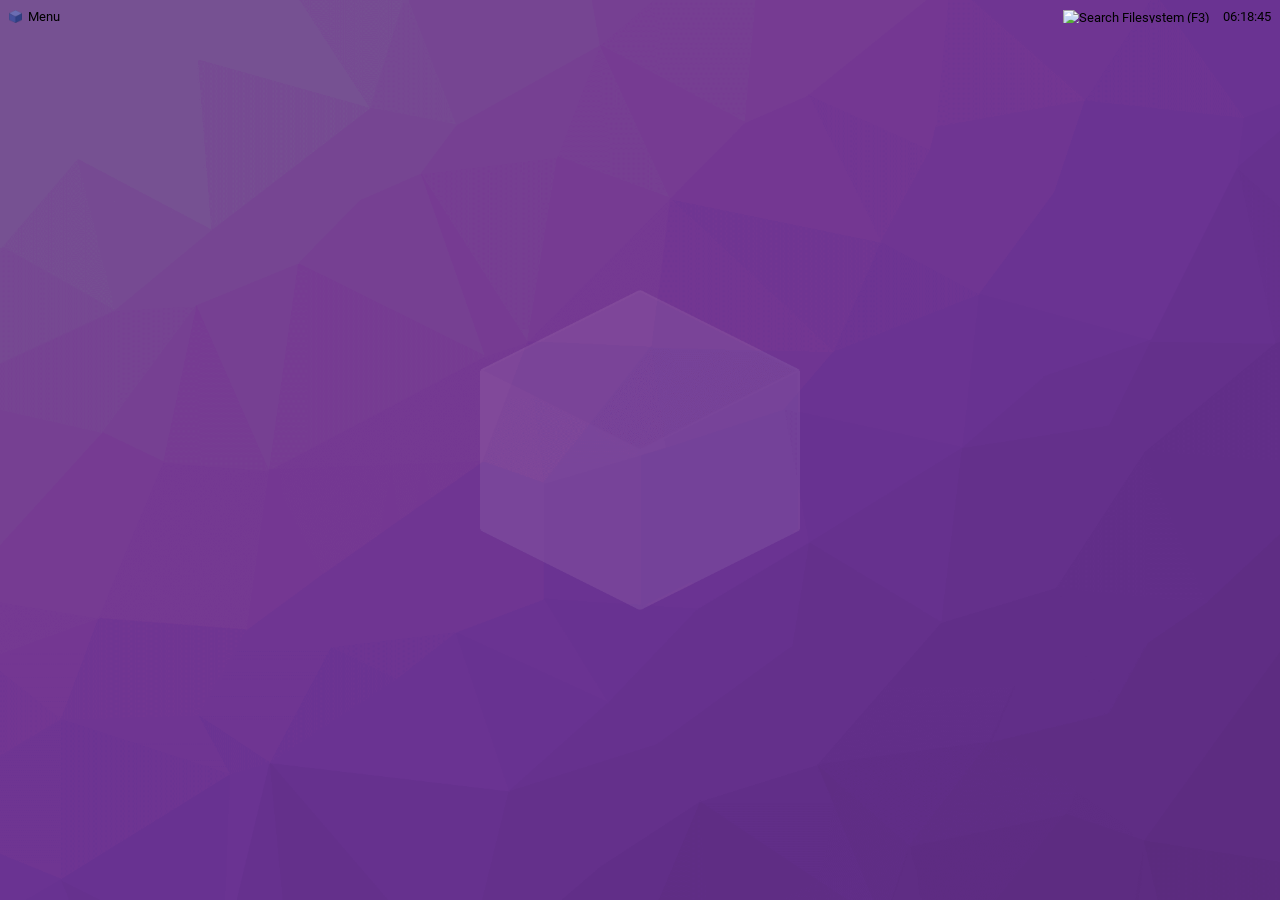
==== osjs/index.html @ 95202e03 "fix: add OS.js dist/ files (was blocked by .gitignore) The OS.js dist/.gitignore was ignoring all bu" ====
<!DOCTYPE html>
<html lang="en">
  <head>
    <meta charset="utf-8" />
    <!--
    OS.js - Copyright (c) 2011-2020
    Anders Evenrud (andersevenrud@gmail.com)
    https://github.com/os-js/
    -->
    <meta name="google" content="notranslate" />
    <meta name="description" content="OS.js - JavaScript Cloud/Web Desktop Platform" />
    <meta name="viewport" content="width=device-width, initial-scale=1, user-scalable=no" />
    <title>OS.js</title>
  <link rel="shortcut icon" href="favicon.png"><link href="vendors~osjs.css" rel="stylesheet"><link href="osjs.css" rel="stylesheet"></head>
  <body>
  <script type="text/javascript" src="vendors~osjs.js"></script><script type="text/javascript" src="osjs.js"></script></body>
</html>
---- osjs/vendors~osjs.css ----
@font-face{font-family:Roboto;font-style:normal;font-display:swap;font-weight:100;src:local("Roboto Thin "),local("Roboto-Thin"),url(fonts/roboto-latin-100.woff2) format("woff2"),url(fonts/roboto-latin-100.woff) format("woff")}@font-face{font-family:Roboto;font-style:italic;font-display:swap;font-weight:100;src:local("Roboto Thin italic"),local("Roboto-Thinitalic"),url(fonts/roboto-latin-100italic.woff2) format("woff2"),url(fonts/roboto-latin-100italic.woff) format("woff")}@font-face{font-family:Roboto;font-style:normal;font-display:swap;font-weight:300;src:local("Roboto Light "),local("Roboto-Light"),url(fonts/roboto-latin-300.woff2) format("woff2"),url(fonts/roboto-latin-300.woff) format("woff")}@font-face{font-family:Roboto;font-style:italic;font-display:swap;font-weight:300;src:local("Roboto Light italic"),local("Roboto-Lightitalic"),url(fonts/roboto-latin-300italic.woff2) format("woff2"),url(fonts/roboto-latin-300italic.woff) format("woff")}@font-face{font-family:Roboto;font-style:normal;font-display:swap;font-weight:400;src:local("Roboto Regular "),local("Roboto-Regular"),url(fonts/roboto-latin-400.woff2) format("woff2"),url(fonts/roboto-latin-400.woff) format("woff")}@font-face{font-family:Roboto;font-style:italic;font-display:swap;font-weight:400;src:local("Roboto Regular italic"),local("Roboto-Regularitalic"),url(fonts/roboto-latin-400italic.woff2) format("woff2"),url(fonts/roboto-latin-400italic.woff) format("woff")}@font-face{font-family:Roboto;font-style:normal;font-display:swap;font-weight:500;src:local("Roboto Medium "),local("Roboto-Medium"),url(fonts/roboto-latin-500.woff2) format("woff2"),url(fonts/roboto-latin-500.woff) format("woff")}@font-face{font-family:Roboto;font-style:italic;font-display:swap;font-weight:500;src:local("Roboto Medium italic"),local("Roboto-Mediumitalic"),url(fonts/roboto-latin-500italic.woff2) format("woff2"),url(fonts/roboto-latin-500italic.woff) format("woff")}@font-face{font-family:Roboto;font-style:normal;font-display:swap;font-weight:700;src:local("Roboto Bold "),local("Roboto-Bold"),url(fonts/roboto-latin-700.woff2) format("woff2"),url(fonts/roboto-latin-700.woff) format("woff")}@font-face{font-family:Roboto;font-style:italic;font-display:swap;font-weight:700;src:local("Roboto Bold italic"),local("Roboto-Bolditalic"),url(fonts/roboto-latin-700italic.woff2) format("woff2"),url(fonts/roboto-latin-700italic.woff) format("woff")}@font-face{font-family:Roboto;font-style:normal;font-display:swap;font-weight:900;src:local("Roboto Black "),local("Roboto-Black"),url(fonts/roboto-latin-900.woff2) format("woff2"),url(fonts/roboto-latin-900.woff) format("woff")}@font-face{font-family:Roboto;font-style:italic;font-display:swap;font-weight:900;src:local("Roboto Black italic"),local("Roboto-Blackitalic"),url(fonts/roboto-latin-900italic.woff2) format("woff2"),url(fonts/roboto-latin-900italic.woff) format("woff")}


/*!
 * OS.js - JavaScript Cloud/Web Desktop Platform
 *
 * Copyright (c) 2011-2020, Anders Evenrud <andersevenrud@gmail.com>
 * All rights reserved.
 *
 * Redistribution and use in source and binary forms, with or without
 * modification, are permitted provided that the following conditions are met:
 *
 * 1. Redistributions of source code must retain the above copyright notice, this
 *    list of conditions and the following disclaimer
 * 2. Redistributions in binary form must reproduce the above copyright notice,
 *    this list of conditions and the following disclaimer in the documentation
 *    and/or other materials provided with the distribution
 *
 * THIS SOFTWARE IS PROVIDED BY THE COPYRIGHT HOLDERS AND CONTRIBUTORS "AS IS" AND
 * ANY EXPRESS OR IMPLIED WARRANTIES, INCLUDING, BUT NOT LIMITED TO, THE IMPLIED
 * WARRANTIES OF MERCHANTABILITY AND FITNESS FOR A PARTICULAR PURPOSE ARE
 * DISCLAIMED. IN NO EVENT SHALL THE COPYRIGHT OWNER OR CONTRIBUTORS BE LIABLE FOR
 * ANY DIRECT, INDIRECT, INCIDENTAL, SPECIAL, EXEMPLARY, OR CONSEQUENTIAL DAMAGES
 * (INCLUDING, BUT NOT LIMITED TO, PROCUREMENT OF SUBSTITUTE GOODS OR SERVICES;
 * LOSS OF USE, DATA, OR PROFITS; OR BUSINESS INTERRUPTION) HOWEVER CAUSED AND
 * ON ANY THEORY OF LIABILITY, WHETHER IN CONTRACT, STRICT LIABILITY, OR TORT
 * (INCLUDING NEGLIGENCE OR OTHERWISE) ARISING IN ANY WAY OUT OF THE USE OF THIS
 * SOFTWARE, EVEN IF ADVISED OF THE POSSIBILITY OF SUCH DAMAGE.
 *
 * @author  Anders Evenrud <andersevenrud@gmail.com>
 * @license Simplified BSD License
 */.osjs-root{overflow:hidden;line-height:normal;font-size:13px;width:100%;height:100%;margin:0;padding:0;-webkit-user-select:none;-moz-user-select:none;-ms-user-select:none;user-select:none;background-size:cover;background-position:50% 50%;background-repeat:no-repeat;background-image:url(f4cfc6708cf6bfc17d4b1e775f594ae2.png);position:fixed;top:0;left:0;touch-action:none}.osjs-root[data-dir=rtl]{direction:rtl}.osjs-root input,.osjs-root label,.osjs-root textarea{-webkit-user-select:text;-moz-user-select:text;-ms-user-select:text;user-select:text}.osjs-root[data-mousemove=true] iframe{pointer-events:none}.osjs-boot-splash{position:absolute;top:50%;left:50%;transform:translate(-50%,-50%);z-index:9999999999;background-color:#000;color:#fff;font-size:120%;font-family:sans-serif;padding:1em;text-align:center}.osjs-contents{position:absolute;top:0;left:0;right:0;bottom:0;z-index:10}.osjs-window-behavior-lofi{position:absolute;border:2px solid #000}.osjs-window-resize{z-index:10;position:absolute;min-width:1em;min-height:1em}.osjs-window-resize[data-direction^=n]{top:-.5em}.osjs-window-resize[data-direction^=s]{bottom:-.5em}.osjs-window-resize[data-direction$=w]{left:-.5em}.osjs-window-resize[data-direction$=e]{right:-.5em}.osjs-window-resize[data-direction=nw]{cursor:nw-resize}.osjs-window-resize[data-direction=sw]{cursor:sw-resize}.osjs-window-resize[data-direction=ne]{cursor:ne-resize}.osjs-window-resize[data-direction=se]{cursor:se-resize}.osjs-window-resize[data-direction=n]{cursor:n-resize}.osjs-window-resize[data-direction=s]{cursor:s-resize}.osjs-window-resize[data-direction=w]{cursor:w-resize}.osjs-window-resize[data-direction=e]{cursor:e-resize}.osjs-window-resize[data-direction=n],.osjs-window-resize[data-direction=s]{left:.5em;right:.5em}.osjs-window-resize[data-direction=e],.osjs-window-resize[data-direction=w]{top:.5em;bottom:.5em}.osjs-window-inner{position:relative;z-index:1;display:flex;height:100%;width:100%;flex-direction:column}.osjs-window-header{display:flex;position:relative;box-sizing:border-box;flex:0 0;min-height:2.2em}.osjs-window-header>div{height:100%}.osjs-window-icon>div{width:1em;height:1em;background:url(881c86876af63b732063d7bdd51bb226.png) no-repeat 50% 50%;background-size:cover;cursor:pointer}.osjs-window-title{flex-grow:1;overflow:hidden;text-overflow:ellipsis;white-space:nowrap;pointer-events:none}.osjs-window-button{cursor:pointer;min-width:1em;position:relative;flex-basis:1em}.osjs-window-button *{pointer-events:none}.osjs-window-button>div{width:1em;height:1em}.osjs-window-button:not(:last-child){margin-right:.25em}.osjs-root[data-dir=rtl] .osjs-window-button:not(:last-child){margin-right:0;margin-left:.25em}.osjs-window-content{box-sizing:border-box;position:relative;z-index:1;overflow:hidden;width:100%;height:100%;max-width:100%;flex:1 1;user-select:auto}.osjs-window{position:absolute;box-sizing:border-box;user-select:none;visibility:visible;touch-action:none;-webkit-transform:translateZ(0);-moz-transform:translateZ(0);transform:translateZ(0);-webkit-backface-visibility:hidden;-moz-backface-visibility:hidden;backface-visibility:hidden;-webkit-perspective:1000;-moz-perspective:1000;perspective:1000}.osjs-window:after{content:"";position:absolute;top:0;left:0;right:0;bottom:0;z-index:9999999999;display:none}.osjs-window[data-maximized=true]{top:0!important;left:0!important;width:100%!important;height:100%!important}.osjs-window[data-maximized=true] .osjs-window-resize{cursor:inherit!important}.osjs-window[data-minimized=true]{display:none;visibility:hidden}.osjs-window[data-focused=false] iframe{pointer-events:none}.osjs-window[data-moving=true],.osjs-window[data-resizing=true]{cursor:move}.osjs-window[data-loading=true]:after{display:block}.osjs-window.osjs__drop{outline:2px solid #000}.osjs-window[data-closable=false] .osjs-window-button[data-action=close],.osjs-window[data-maximizable=false] .osjs-window-button[data-action=maximize],.osjs-window[data-minimizable=false] .osjs-window-button[data-action=minimize],.osjs-window[data-resizable=false] .osjs-window-resize{display:none}.osjs-root[data-window-action=true] .osjs-window *{pointer-events:none}.osjs-root[data-mobile=true] .osjs-window{top:0!important;left:0!important;width:100%!important;height:100%!important;opacity:1}.osjs-root[data-mobile=true] .osjs-window .osjs-window-button[data-action=maximize]{display:none}.osjs-notifications{position:absolute;top:0;right:0;pointer-events:none;box-sizing:border-box;padding:1em;z-index:16777272;overflow:visible}.osjs-notification{padding:1em;box-sizing:border-box;pointer-events:all;min-width:200px;margin-bottom:1em}.osjs-notification-wrapper{background-size:3em;background-repeat:no-repeat}.osjs-notification-wrapper[data-has-icon=true]{padding-left:4em}.osjs-root.login:after{position:absolute;top:0;bottom:0;right:0;left:0;content:"";z-index:1000;background:radial-gradient(ellipse at center,rgba(0,0,0,.2) 0,rgba(0,0,0,.65) 100%)}.osjs-login{position:absolute;top:50%;left:50%;z-index:99999;transform:translate(-50%,-50%);display:flex}.osjs-login .osjs-login-field{position:relative}.osjs-login button,.osjs-login input,.osjs-login select{padding:.5em;display:block;width:100%;border-radius:0;border:0;font-family:inherit;font-size:inherit;color:inherit;box-sizing:border-box}.osjs-login button,.osjs-login input[type=submit]{cursor:pointer}#osjs-login{font-family:Roboto,sans-serif;max-width:400px;width:80%}#osjs-login .osjs-login-header{text-align:center;font-weight:300;font-weight:700;font-size:2em;text-transform:uppercase;color:#fff;letter-spacing:4px;line-height:1.5}#osjs-login .osjs-login-logo{min-width:1em;min-height:1em;height:100%;width:100%;background-size:contain;background-repeat:no-repeat;background-position:50%}#osjs-login .osjs-login-logo[data-position=bottom],#osjs-login .osjs-login-logo[data-position=middle],#osjs-login .osjs-login-logo[data-position=top]{min-height:4em}#osjs-login .osjs-login-logo[data-position=left],#osjs-login .osjs-login-logo[data-position=right]{min-width:4em}#osjs-login .osjs-login-logo[data-position=bottom]{margin-top:2em}#osjs-login>div[data-position=left]{margin-right:2em}#osjs-login>div[data-position=right]{margin-left:2em}#osjs-login .osjs-login-content{width:100%;display:flex;flex-direction:column}#osjs-login .osjs-login-field{margin-top:2em}#osjs-login .osjs-login-field-select{position:relative}#osjs-login .osjs-login-field-select:after{content:"↴";position:absolute;top:50%;right:.5em;transform:translate(-50%,-50%);color:#fff}#osjs-login .osjs-login-error{background:rgba(255,0,0,.8);color:#fff;text-align:center;text-decoration:uppercase;padding:1em;margin-top:2em}#osjs-login .osjs-login-stamp{margin-top:2em;font-size:80%;text-align:right;color:hsla(0,0%,100%,.5)}#osjs-login input{outline:1px solid hsla(0,0%,100%,.5)}#osjs-login input:active,#osjs-login input:focus{box-shadow:0 0 .5em hsla(0,0%,100%,.8)}#osjs-login button,#osjs-login input[type=submit]{padding:1em;background-color:#fff;letter-spacing:1px;text-transform:uppercase}#osjs-login input[type=password],#osjs-login input[type=text],#osjs-login select{padding:1em;background:hsla(0,0%,100%,.5);color:#fff;letter-spacing:1px}#osjs-login select{-webkit-appearance:none;-moz-appearance:none;appearance:none}#osjs-login select option{color:#000}#osjs-login ::-webkit-input-placeholder{color:#fff;text-transform:uppercase;font-family:inherit;font-weight:700}#osjs-login ::-moz-placeholder{color:#fff;text-transform:uppercase;font-family:inherit;font-weight:700}#osjs-login :-ms-input-placeholder{color:#fff;text-transform:uppercase;font-family:inherit;font-weight:700}#osjs-login :-moz-placeholder{color:#fff;text-transform:uppercase;font-family:inherit;font-weight:700}.osjs-search{position:absolute;top:50%;left:50%;z-index:1000000000000000100;width:0;height:0;overflow:visible}.osjs-search-container{position:relative;display:flex;flex-direction:column;width:50vw;max-height:80vh;transform:translate(-50%,-50%)}.osjs-search-input{display:block;width:100%;box-sizing:border-box;padding:1em}.osjs-search-message{padding:1em}.osjs-search-results{margin:0;padding:0;list-style-type:none;overflow-x:hidden;overflow-y:scroll}.osjs-search-result{padding:0;margin:1em;display:flex;align-items:center;cursor:pointer}.osjs-search-result img{margin-right:1em}.osjs-desktop-iconview{position:absolute;top:0;right:0;bottom:0;left:0}.osjs-desktop-iconview__wrapper{position:absolute;top:1em;left:1em;width:calc(100% - 2em);height:calc(100% - 2em)}.osjs-desktop-iconview__entry{vertical-align:top;display:inline-block;position:relative;z-index:0;text-align:center;overflow:hidden;margin:.5em;width:5em;height:6.5em}.osjs-desktop-iconview__entry__inner{width:100%;min-height:100%}.osjs-desktop-iconview__entry__icon{flex-grow:1;height:4.5em;width:100%;padding:.5em;box-sizing:border-box;position:relative}.osjs-desktop-iconview__entry__icon__shortcut{width:1em;position:absolute;bottom:0;right:0}.osjs-desktop-iconview__entry__icon__icon{width:100%}.osjs-desktop-iconview__entry__label{height:1rem;width:100%;box-sizing:border-box;overflow:hidden;text-align:center;word-break:break-all;text-overflow:ellipsis}.osjs-desktop-iconview__entry--selected{z-index:1;overflow:visible}.osjs-desktop-iconview__entry--selected .osjs-desktop-iconview__entry__icon{background-color:rgba(0,0,200,.9)}.osjs-desktop-iconview__entry--selected .osjs-desktop-iconview__entry__label{padding:0 .5em .5em;background-color:rgba(0,0,200,.9);color:#fff;overflow:visible;height:auto;overflow-wrap:break-word}
/*!
 * OS.js - JavaScript Cloud/Web Desktop Platform
 *
 * Copyright (c) 2011-2020, Anders Evenrud <andersevenrud@gmail.com>
 * All rights reserved.
 *
 * Redistribution and use in source and binary forms, with or without
 * modification, are permitted provided that the following conditions are met:
 *
 * 1. Redistributions of source code must retain the above copyright notice, this
 *    list of conditions and the following disclaimer
 * 2. Redistributions in binary form must reproduce the above copyright notice,
 *    this list of conditions and the following disclaimer in the documentation
 *    and/or other materials provided with the distribution
 *
 * THIS SOFTWARE IS PROVIDED BY THE COPYRIGHT HOLDERS AND CONTRIBUTORS "AS IS" AND
 * ANY EXPRESS OR IMPLIED WARRANTIES, INCLUDING, BUT NOT LIMITED TO, THE IMPLIED
 * WARRANTIES OF MERCHANTABILITY AND FITNESS FOR A PARTICULAR PURPOSE ARE
 * DISCLAIMED. IN NO EVENT SHALL THE COPYRIGHT OWNER OR CONTRIBUTORS BE LIABLE FOR
 * ANY DIRECT, INDIRECT, INCIDENTAL, SPECIAL, EXEMPLARY, OR CONSEQUENTIAL DAMAGES
 * (INCLUDING, BUT NOT LIMITED TO, PROCUREMENT OF SUBSTITUTE GOODS OR SERVICES;
 * LOSS OF USE, DATA, OR PROFITS; OR BUSINESS INTERRUPTION) HOWEVER CAUSED AND
 * ON ANY THEORY OF LIABILITY, WHETHER IN CONTRACT, STRICT LIABILITY, OR TORT
 * (INCLUDING NEGLIGENCE OR OTHERWISE) ARISING IN ANY WAY OUT OF THE USE OF THIS
 * SOFTWARE, EVEN IF ADVISED OF THE POSSIBILITY OF SUCH DAMAGE.
 *
 * @author  Anders Evenrud <andersevenrud@gmail.com>
 * @licence Simplified BSD License
 */.osjs-gui{display:flex;position:relative;min-width:1em;min-height:1em;box-sizing:border-box}.osjs-window-content>.osjs-gui-box:only-child{position:absolute;top:0;left:0;right:0;bottom:0}.osjs-gui-horizontal{flex-direction:column}.osjs-gui-vertical{flex-direction:row}.osjs-icon{background-repeat:no-repeat;background-position:50% 50%;background-color:transparent;background-size:100%;min-width:1rem;min-height:1rem;display:inline-block;vertical-align:middle}.osjs-gui-box{display:flex;overflow:hidden}.osjs-gui-box>.osjs-gui-menubar,.osjs-gui-box>.osjs-gui-statusbar,.osjs-gui-box>.osjs-gui-toolbar{flex-shrink:0}.osjs-gui-box-container,.osjs-gui-box>.osjs-gui{margin:.5em;flex-shrink:0}.osjs-gui-button>button{cursor:pointer;display:block;margin:0;padding:.5em;outline:0 none;width:100%;height:100%;overflow:hidden;border:0;background:transparent;box-sizing:border-box;font-family:inherit;font-size:inherit;white-space:nowrap}.osjs-gui-button>button::-moz-focus-inner{border:0;padding:0}.osjs-gui-button>button>.osjs-icon+.osjs-label{margin-left:.5em}.osjs-gui-button>button>span{vertical-align:middle}.osjs-gui-field{position:relative}.osjs-gui-field input,.osjs-gui-field select,.osjs-gui-field textarea{display:block;width:100%;height:100%;outline:none;padding:.5em;margin:0;background:transparent;border:0;box-sizing:border-box;resize:none;font-family:inherit;font-size:inherit;border-radius:0}.osjs-gui-textarea-field{flex-direction:column}.osjs-gui-textarea-field>textarea{flex-grow:1}.osjs-gui-select-field>div{position:relative;flex-basis:100%}.osjs-gui-select-field>div>select{-webkit-appearance:none;-moz-appearance:none;appearance:none}.osjs-gui-select-field>div:after{content:"\21B4";position:absolute;top:50%;transform:translateY(-50%);display:inline-block;width:1em;height:1em;right:.5em}.osjs-gui-toggle-field>label{position:relative;user-select:none!important;display:flex}.osjs-gui-toggle-field>label>input{display:block;position:absolute;visibility:hidden;top:0;left:0;width:100%;height:100%;-webkit-appearance:none;-moz-appearance:none;appearance:none}.osjs-gui-toggle-field>label>input:checked+span:after{display:block}.osjs-gui-toggle-field>label>.osjs-toggle-input{position:relative;display:inline-block;width:1em;height:1em}.osjs-gui-toggle-field>label>.osjs-toggle-input:after,.osjs-gui-toggle-field>label>.osjs-toggle-input:before{content:"";position:absolute;width:1em;height:1em;box-sizing:border-box}.osjs-gui-toggle-field>label>.osjs-toggle-input:before{z-index:10}.osjs-gui-toggle-field>label>.osjs-toggle-input:after{content:"\274C";display:none;font-size:80%;top:50%;left:50%;transform:translate(-50%,-50%);z-index:20}.osjs-gui-toggle-field>label>.osjs-toggle-label{display:block;flex-grow:1;position:relative;padding-left:.5em}.osjs-gui-field-label{display:flex;flex-wrap:nowrap;justify-content:left}.osjs-gui-field-label>label{display:block}.osjs-gui-field-label>.osjs-gui{margin:0}.osjs-gui-field-label.osjs-gui-field-label-on-top{flex-direction:column}.osjs-gui-field-label.osjs-gui-field-label-on-top>label{margin-bottom:.5em}.osjs-gui-field-label.osjs-gui-field-label-on-bottom{flex-direction:column-reverse}.osjs-gui-field-label.osjs-gui-field-label-on-bottom>label{margin-top:.5em}.osjs-gui-field-label.osjs-gui-field-label-on-left{flex-direction:row;align-items:center}.osjs-gui-field-label.osjs-gui-field-label-on-left>label{margin-right:.5em}.osjs-gui-field-label.osjs-gui-field-label-on-left>.osjs-gui{flex:1 1}.osjs-root[data-dir=rtl] .osjs-gui-select-field>div:after{right:auto;left:.5em}.osjs-gui-list-view{overflow:hidden}.osjs-gui-list-view .osjs-icon{margin-right:.5em}.osjs-gui-list-view-wrapper{min-height:4em;display:flex;flex-basis:100%;overflow:auto;align-items:flex-start;position:relative}.osjs-gui-list-view-pane{min-width:1em;min-height:1em;position:relative;flex:1 1}.osjs-gui-list-view-pane:last-child{flex-grow:1}.osjs-gui-list-view-cell,.osjs-gui-list-view-header{position:relative;padding:.5em;flex-shrink:0;z-index:1;min-height:1em;display:flex}.osjs-gui-list-view-cell>span,.osjs-gui-list-view-header>span{min-height:1rem;text-overflow:ellipsis;white-space:nowrap;overflow:hidden;flex:1 1;line-height:1}.osjs-gui-list-view-header{z-index:10;position:sticky;top:0}.osjs-root[data-dir=rtl] .osjs-gui-list-view .osjs-icon{margin-right:0;margin-left:.5em}.osjs-gui-icon-view-wrapper{flex-basis:100%;flex-wrap:wrap;overflow:auto}.osjs-gui-icon-view-entry{position:relative;display:inline-block;width:6em;height:7em;text-align:center;overflow:visible;z-index:1}.osjs-gui-icon-view-entry.osjs__active{z-index:2}.osjs-gui-icon-view-entry.osjs__active .osjs__label{overflow:visible!important;height:auto!important}.osjs-gui-icon-view-entry *{pointer-events:none}.osjs-gui-icon-view-entry>.osjs__container{box-sizing:border-box;position:absolute;top:0;left:0;width:100%;height:100%}.osjs-gui-icon-view-entry>.osjs__container>.osjs__image{padding:.5em}.osjs-gui-icon-view-entry>.osjs__container>.osjs__image>.osjs-icon{width:3em;height:3em}.osjs-gui-icon-view-entry>.osjs__container>.osjs__label{padding:.5em;height:2em;line-height:1.2;overflow:hidden;word-break:break-all}.osjs-gui-icon-view-entry>.osjs__container>.osjs__label>span,.osjs-gui-image{display:block}.osjs-gui-video{display:block;background-color:#000;flex-basis:100%}.osjs-gui-video>video{background-color:#000;width:100%;height:100%}.osjs-gui-menubar{margin:0!important}.osjs-gui-menubar>div{box-sizing:border-box}.osjs-gui-menubar>div>span{margin:.5em;display:block;pointer-events:none}.osjs-gui-menu{position:absolute;z-index:9999999999}.osjs-gui-menu ul{list-style-type:none}.osjs-gui-menu ul,.osjs-gui-menu ul>li{margin:0;padding:0}.osjs-gui-menu ul>li>div{position:relative;cursor:pointer}.osjs-gui-menu ul>li>div>ul{display:none;position:absolute;z-index:10;left:100%;top:0}.osjs-gui-menu ul>li>div>ul.clamp-right{left:auto;right:100%}.osjs-gui-menu ul>li>div:hover>ul{display:block}.osjs-gui-menu-separator{height:1px;display:block;padding:.5em;box-sizing:border-box}.osjs-gui-menu-separator:after{content:"";display:block;background:hsla(0,0%,100%,.5);height:1px}.osjs-gui-menu-label{display:flex;padding:.5em 1.5em .5em .5em;box-sizing:border-box;position:relative;pointer-events:none;white-space:nowrap;min-height:1rem;align-items:center}.osjs-gui-menu-label>.osjs-gui-menu-checkbox,.osjs-gui-menu-label>.osjs-icon{margin-right:.5em}.osjs-gui-menu-label>.osjs-gui-menu-checkbox:after{left:50%;top:50%;transform:translate(-50%,-50%);content:"\2713";text-align:center;display:none}.osjs-gui-menu-label>.osjs-gui-menu-checkbox.active:after{display:inline}.osjs-gui-menu-container[data-has-children]>.osjs-gui-menu-label:after{content:"\25B6";position:absolute;right:.5em;top:50%;transform:translateY(-50%)}.osjs-root[data-dir=rtl] .osjs-gui-menu-label{padding-right:.5em;padding-left:1.5em}.osjs-root[data-dir=rtl] .osjs-gui-menu-label>.osjs-gui-menu-checkbox,.osjs-root[data-dir=rtl] .osjs-gui-menu-label>.osjs-icon{margin-right:0;margin-left:.5em}.osjs-root[data-dir=rtl] .osjs-gui-menu-container[data-has-children]>.osjs-gui-menu-label:after{right:auto;left:.5em}.osjs-gui-panes{height:100%;overflow:hidden;position:relative}.osjs-gui-panes-inner{position:absolute;top:0;left:0;right:0;bottom:0;display:flex}.osjs-gui-panes-inner.osjs-gui-vertical>.osjs-gui-panes-pane>.osjs-gui{width:100%}.osjs-gui-panes-inner.osjs-gui-vertical>.osjs-gui-panes-spacer{height:100%;width:.5em;min-width:.5em;cursor:ew-resize}.osjs-gui-panes-inner.osjs-gui-horizontal>.osjs-gui-panes-pane>.osjs-gui{height:100%}.osjs-gui-panes-inner.osjs-gui-horizontal>.osjs-gui-panes-spacer{width:100%;height:.5em;min-height:.5em;cursor:ns-resize}.osjs-gui-panes-pane{position:relative;margin:.5em;box-sizing:border-box;overflow:hidden;display:flex}.osjs-gui-panes-pane:last-of-type{flex-grow:1}.osjs-gui-progressbar-wrapper{display:flex;z-index:1;width:100%;line-height:2;padding:.5em;text-align:center;min-height:2em;position:relative;box-sizing:border-box;flex-grow:1}.osjs-gui-progressbar-value{position:absolute;top:0;left:0;width:0;height:100%;z-index:2}.osjs-gui-progressbar-label{z-index:3;position:absolute;top:0;left:0;width:100%;height:100%}.osjs-gui-progressbar-label>span{display:inline-block;position:absolute;top:50%;left:50%;transform:translate(-50%,-50%)}.osjs-gui-statusbar{white-space:nowrap}.osjs-gui-tabs{display:flex;flex:1 1}.osjs-gui-tabs-wrapper{display:flex;flex-grow:1;flex-direction:column}.osjs-gui-tabs-header{display:flex;flex-shrink:0}.osjs-gui-tabs-header>div{padding:.5em;cursor:pointer;position:relative;z-index:2;white-space:nowrap}.osjs-gui-tabs-panes{position:relative;z-index:1;flex-grow:1;display:flex;overflow:hidden}.osjs-gui-tabs-panes>div{display:none;padding:.5em;width:100%;overflow:auto}.osjs-gui-tabs-panes>div.osjs__active{display:flex;flex-grow:1;flex-shrink:1}.osjs-gui-toolbar{display:flex}.osjs-gui-toolbar>.osjs-gui{flex-shrink:0}.osjs-gui-toolbar.osjs-gui-vertical>.osjs-gui:not(:last-child){margin-right:1em}.osjs-gui-toolbar.osjs-gui-horizontal>.osjs-gui:not(:last-child){margin-bottom:1em}.osjs-root[data-dir=rtl] .osjs-gui-toolbar.osjs-gui-vertical>.osjs-gui:not(:last-child){margin-right:0;margin-left:1em}.osjs-root[data-dir=rtl] .osjs-gui-toolbar.osjs-gui-horizontal>.osjs-gui:not(:last-child){margin-bottom:0;margin-top:1em}.osjs-gui-iframe>iframe{display:block;border:0;background-color:#fff;position:absolute;top:0;left:0;box-sizing:border-box;width:100%;height:100%}.osjs-gui-expander{display:block}.osjs-gui-expander-wrapper{display:flex;flex-direction:column}.osjs-gui-expander-header{flex:1 1;display:flex;padding:.5em;cursor:pointer}.osjs-gui-expander-header-icon{flex:0 0;min-width:1em;margin-right:.5em}.osjs-gui-expander-header-icon:after{content:"\25BC"}.osjs-gui-expander-header-icon[data-active=true]:after{content:"\25B2"}.osjs-gui-expander-header-label{flex:1 1}.osjs-gui-expander-content{margin-top:1em}
/*!
 * OS.js - JavaScript Cloud/Web Desktop Platform
 *
 * Copyright (c) 2011-2020, Anders Evenrud <andersevenrud@gmail.com>
 * All rights reserved.
 *
 * Redistribution and use in source and binary forms, with or without
 * modification, are permitted provided that the following conditions are met:
 *
 * 1. Redistributions of source code must retain the above copyright notice, this
 *    list of conditions and the following disclaimer
 * 2. Redistributions in binary form must reproduce the above copyright notice,
 *    this list of conditions and the following disclaimer in the documentation
 *    and/or other materials provided with the distribution
 *
 * THIS SOFTWARE IS PROVIDED BY THE COPYRIGHT HOLDERS AND CONTRIBUTORS "AS IS" AND
 * ANY EXPRESS OR IMPLIED WARRANTIES, INCLUDING, BUT NOT LIMITED TO, THE IMPLIED
 * WARRANTIES OF MERCHANTABILITY AND FITNESS FOR A PARTICULAR PURPOSE ARE
 * DISCLAIMED. IN NO EVENT SHALL THE COPYRIGHT OWNER OR CONTRIBUTORS BE LIABLE FOR
 * ANY DIRECT, INDIRECT, INCIDENTAL, SPECIAL, EXEMPLARY, OR CONSEQUENTIAL DAMAGES
 * (INCLUDING, BUT NOT LIMITED TO, PROCUREMENT OF SUBSTITUTE GOODS OR SERVICES;
 * LOSS OF USE, DATA, OR PROFITS; OR BUSINESS INTERRUPTION) HOWEVER CAUSED AND
 * ON ANY THEORY OF LIABILITY, WHETHER IN CONTRACT, STRICT LIABILITY, OR TORT
 * (INCLUDING NEGLIGENCE OR OTHERWISE) ARISING IN ANY WAY OUT OF THE USE OF THIS
 * SOFTWARE, EVEN IF ADVISED OF THE POSSIBILITY OF SUCH DAMAGE.
 *
 * @author  Anders Evenrud <andersevenrud@gmail.com>
 * @licence Simplified BSD License
 */.osjs-dialog-buttons{justify-content:flex-end}.osjs-dialog-message,.osjs-dialog-status{margin-bottom:1em;min-height:1em;line-height:1.5}
/*!
 * OS.js - JavaScript Cloud/Web Desktop Platform
 *
 * Copyright (c) 2011-2020, Anders Evenrud <andersevenrud@gmail.com>
 * All rights reserved.
 *
 * Redistribution and use in source and binary forms, with or without
 * modification, are permitted provided that the following conditions are met:
 *
 * 1. Redistributions of source code must retain the above copyright notice, this
 *    list of conditions and the following disclaimer
 * 2. Redistributions in binary form must reproduce the above copyright notice,
 *    this list of conditions and the following disclaimer in the documentation
 *    and/or other materials provided with the distribution
 *
 * THIS SOFTWARE IS PROVIDED BY THE COPYRIGHT HOLDERS AND CONTRIBUTORS "AS IS" AND
 * ANY EXPRESS OR IMPLIED WARRANTIES, INCLUDING, BUT NOT LIMITED TO, THE IMPLIED
 * WARRANTIES OF MERCHANTABILITY AND FITNESS FOR A PARTICULAR PURPOSE ARE
 * DISCLAIMED. IN NO EVENT SHALL THE COPYRIGHT OWNER OR CONTRIBUTORS BE LIABLE FOR
 * ANY DIRECT, INDIRECT, INCIDENTAL, SPECIAL, EXEMPLARY, OR CONSEQUENTIAL DAMAGES
 * (INCLUDING, BUT NOT LIMITED TO, PROCUREMENT OF SUBSTITUTE GOODS OR SERVICES;
 * LOSS OF USE, DATA, OR PROFITS; OR BUSINESS INTERRUPTION) HOWEVER CAUSED AND
 * ON ANY THEORY OF LIABILITY, WHETHER IN CONTRACT, STRICT LIABILITY, OR TORT
 * (INCLUDING NEGLIGENCE OR OTHERWISE) ARISING IN ANY WAY OUT OF THE USE OF THIS
 * SOFTWARE, EVEN IF ADVISED OF THE POSSIBILITY OF SUCH DAMAGE.
 *
 * @author  Anders Evenrud <andersevenrud@gmail.com>
 * @licence Simplified BSD License
 */.osjs-panel{display:flex;min-height:1em;align-items:center;box-sizing:border-box;position:absolute;left:0;right:0;line-height:normal}.osjs-panel[data-ontop=true]{z-index:16777271}.osjs-panel[data-position=top]{top:0}.osjs-panel[data-position=bottom]{bottom:0}.osjs-panel>.osjs-panel-item{min-height:1em;position:relative;box-sizing:border-box;padding:.66667em}.osjs-panel .osjs-panel-item--icon{display:flex;align-items:center}.osjs-panel .osjs-panel-item--icon>img{height:1em;margin-right:.5em}.osjs-root[data-dir=rtl] .osjs-panel .osjs-panel-item--icon>img{margin-right:0;margin-left:.5em}.osjs-panel-item[data-name=clock]{display:flex;align-items:center;white-space:nowrap}.osjs-panel-item[data-name=menu]{display:flex;align-items:center;padding:0}.osjs-panel-item[data-name=menu]>div{padding:.66667em}.osjs-panel-item[data-name=tray]{display:flex;padding:0}.osjs-panel-item[data-name=tray]>div{flex:1 1;padding:.66667em .33333em}.osjs-panel-item[data-name=tray]>div>img{margin-left:0!important;margin-right:0;vertical-align:middle}.osjs-panel-item[data-name=windows]{display:flex;flex:1 1;overflow:hidden;padding:0}.osjs-panel-item[data-name=windows]>div{cursor:pointer;flex:initial;padding:.66667em;min-width:4em}.osjs-panel-item[data-name=windows]>div>span{display:block;overflow:hidden;white-space:nowrap;text-overflow:ellipsis}
---- osjs/osjs.css ----
/*!
 * OS.js - JavaScript Cloud/Web Desktop Platform
 *
 * Copyright (c) 2011-2020, Anders Evenrud <andersevenrud@gmail.com>
 * All rights reserved.
 *
 * Redistribution and use in source and binary forms, with or without
 * modification, are permitted provided that the following conditions are met:
 *
 * 1. Redistributions of source code must retain the above copyright notice, this
 *    list of conditions and the following disclaimer
 * 2. Redistributions in binary form must reproduce the above copyright notice,
 *    this list of conditions and the following disclaimer in the documentation
 *    and/or other materials provided with the distribution
 *
 * THIS SOFTWARE IS PROVIDED BY THE COPYRIGHT HOLDERS AND CONTRIBUTORS "AS IS" AND
 * ANY EXPRESS OR IMPLIED WARRANTIES, INCLUDING, BUT NOT LIMITED TO, THE IMPLIED
 * WARRANTIES OF MERCHANTABILITY AND FITNESS FOR A PARTICULAR PURPOSE ARE
 * DISCLAIMED. IN NO EVENT SHALL THE COPYRIGHT OWNER OR CONTRIBUTORS BE LIABLE FOR
 * ANY DIRECT, INDIRECT, INCIDENTAL, SPECIAL, EXEMPLARY, OR CONSEQUENTIAL DAMAGES
 * (INCLUDING, BUT NOT LIMITED TO, PROCUREMENT OF SUBSTITUTE GOODS OR SERVICES;
 * LOSS OF USE, DATA, OR PROFITS; OR BUSINESS INTERRUPTION) HOWEVER CAUSED AND
 * ON ANY THEORY OF LIABILITY, WHETHER IN CONTRACT, STRICT LIABILITY, OR TORT
 * (INCLUDING NEGLIGENCE OR OTHERWISE) ARISING IN ANY WAY OUT OF THE USE OF THIS
 * SOFTWARE, EVEN IF ADVISED OF THE POSSIBILITY OF SUCH DAMAGE.
 *
 * @author  Anders Evenrud <andersevenrud@gmail.com>
 * @licence Simplified BSD License
 */body,html{width:100%;height:100%}
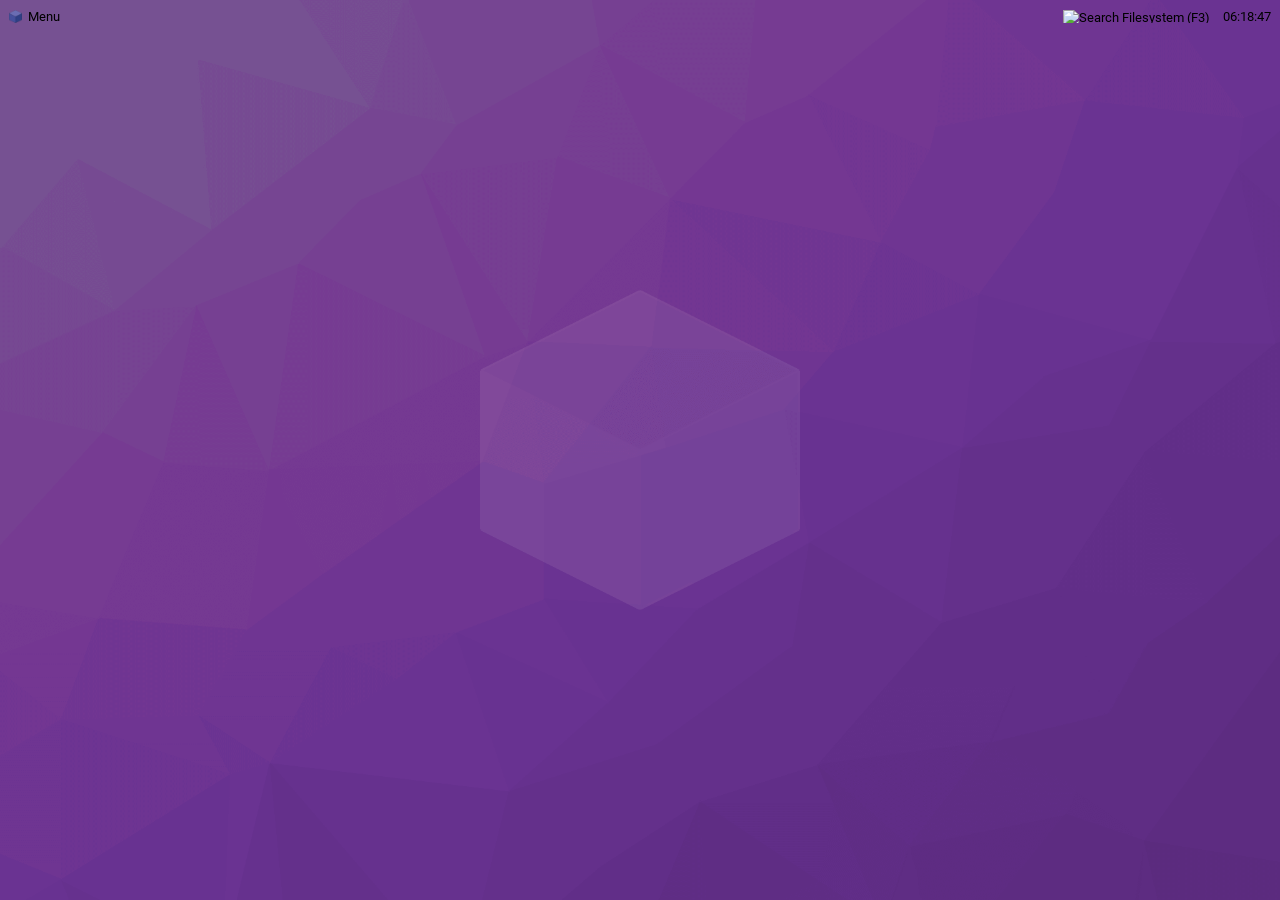
==== commit 470f77c8: "fix: rename vendors~osjs.js (tilde causes Pages build failure) GitHub Pages Jekyll-based builder doe" ====
--- a/osjs/index.html
+++ b/osjs/index.html
@@ -11,7 +11,7 @@
     <meta name="description" content="OS.js - JavaScript Cloud/Web Desktop Platform" />
     <meta name="viewport" content="width=device-width, initial-scale=1, user-scalable=no" />
     <title>OS.js</title>
-  <link rel="shortcut icon" href="favicon.png"><link href="vendors~osjs.css" rel="stylesheet"><link href="osjs.css" rel="stylesheet"></head>
+  <link rel="shortcut icon" href="favicon.png"><link href="vendors-osjs.css" rel="stylesheet"><link href="osjs.css" rel="stylesheet"></head>
   <body>
-  <script type="text/javascript" src="vendors~osjs.js"></script><script type="text/javascript" src="osjs.js"></script></body>
+  <script type="text/javascript" src="vendors-osjs.js"></script><script type="text/javascript" src="osjs.js"></script></body>
 </html>
--- a/osjs/vendors-osjs.css
+++ b/osjs/vendors-osjs.css
@@ -0,0 +1,119 @@
+@font-face{font-family:Roboto;font-style:normal;font-display:swap;font-weight:100;src:local("Roboto Thin "),local("Roboto-Thin"),url(fonts/roboto-latin-100.woff2) format("woff2"),url(fonts/roboto-latin-100.woff) format("woff")}@font-face{font-family:Roboto;font-style:italic;font-display:swap;font-weight:100;src:local("Roboto Thin italic"),local("Roboto-Thinitalic"),url(fonts/roboto-latin-100italic.woff2) format("woff2"),url(fonts/roboto-latin-100italic.woff) format("woff")}@font-face{font-family:Roboto;font-style:normal;font-display:swap;font-weight:300;src:local("Roboto Light "),local("Roboto-Light"),url(fonts/roboto-latin-300.woff2) format("woff2"),url(fonts/roboto-latin-300.woff) format("woff")}@font-face{font-family:Roboto;font-style:italic;font-display:swap;font-weight:300;src:local("Roboto Light italic"),local("Roboto-Lightitalic"),url(fonts/roboto-latin-300italic.woff2) format("woff2"),url(fonts/roboto-latin-300italic.woff) format("woff")}@font-face{font-family:Roboto;font-style:normal;font-display:swap;font-weight:400;src:local("Roboto Regular "),local("Roboto-Regular"),url(fonts/roboto-latin-400.woff2) format("woff2"),url(fonts/roboto-latin-400.woff) format("woff")}@font-face{font-family:Roboto;font-style:italic;font-display:swap;font-weight:400;src:local("Roboto Regular italic"),local("Roboto-Regularitalic"),url(fonts/roboto-latin-400italic.woff2) format("woff2"),url(fonts/roboto-latin-400italic.woff) format("woff")}@font-face{font-family:Roboto;font-style:normal;font-display:swap;font-weight:500;src:local("Roboto Medium "),local("Roboto-Medium"),url(fonts/roboto-latin-500.woff2) format("woff2"),url(fonts/roboto-latin-500.woff) format("woff")}@font-face{font-family:Roboto;font-style:italic;font-display:swap;font-weight:500;src:local("Roboto Medium italic"),local("Roboto-Mediumitalic"),url(fonts/roboto-latin-500italic.woff2) format("woff2"),url(fonts/roboto-latin-500italic.woff) format("woff")}@font-face{font-family:Roboto;font-style:normal;font-display:swap;font-weight:700;src:local("Roboto Bold "),local("Roboto-Bold"),url(fonts/roboto-latin-700.woff2) format("woff2"),url(fonts/roboto-latin-700.woff) format("woff")}@font-face{font-family:Roboto;font-style:italic;font-display:swap;font-weight:700;src:local("Roboto Bold italic"),local("Roboto-Bolditalic"),url(fonts/roboto-latin-700italic.woff2) format("woff2"),url(fonts/roboto-latin-700italic.woff) format("woff")}@font-face{font-family:Roboto;font-style:normal;font-display:swap;font-weight:900;src:local("Roboto Black "),local("Roboto-Black"),url(fonts/roboto-latin-900.woff2) format("woff2"),url(fonts/roboto-latin-900.woff) format("woff")}@font-face{font-family:Roboto;font-style:italic;font-display:swap;font-weight:900;src:local("Roboto Black italic"),local("Roboto-Blackitalic"),url(fonts/roboto-latin-900italic.woff2) format("woff2"),url(fonts/roboto-latin-900italic.woff) format("woff")}
+
+
+/*!
+ * OS.js - JavaScript Cloud/Web Desktop Platform
+ *
+ * Copyright (c) 2011-2020, Anders Evenrud <andersevenrud@gmail.com>
+ * All rights reserved.
+ *
+ * Redistribution and use in source and binary forms, with or without
+ * modification, are permitted provided that the following conditions are met:
+ *
+ * 1. Redistributions of source code must retain the above copyright notice, this
+ *    list of conditions and the following disclaimer
+ * 2. Redistributions in binary form must reproduce the above copyright notice,
+ *    this list of conditions and the following disclaimer in the documentation
+ *    and/or other materials provided with the distribution
+ *
+ * THIS SOFTWARE IS PROVIDED BY THE COPYRIGHT HOLDERS AND CONTRIBUTORS "AS IS" AND
+ * ANY EXPRESS OR IMPLIED WARRANTIES, INCLUDING, BUT NOT LIMITED TO, THE IMPLIED
+ * WARRANTIES OF MERCHANTABILITY AND FITNESS FOR A PARTICULAR PURPOSE ARE
+ * DISCLAIMED. IN NO EVENT SHALL THE COPYRIGHT OWNER OR CONTRIBUTORS BE LIABLE FOR
+ * ANY DIRECT, INDIRECT, INCIDENTAL, SPECIAL, EXEMPLARY, OR CONSEQUENTIAL DAMAGES
+ * (INCLUDING, BUT NOT LIMITED TO, PROCUREMENT OF SUBSTITUTE GOODS OR SERVICES;
+ * LOSS OF USE, DATA, OR PROFITS; OR BUSINESS INTERRUPTION) HOWEVER CAUSED AND
+ * ON ANY THEORY OF LIABILITY, WHETHER IN CONTRACT, STRICT LIABILITY, OR TORT
+ * (INCLUDING NEGLIGENCE OR OTHERWISE) ARISING IN ANY WAY OUT OF THE USE OF THIS
+ * SOFTWARE, EVEN IF ADVISED OF THE POSSIBILITY OF SUCH DAMAGE.
+ *
+ * @author  Anders Evenrud <andersevenrud@gmail.com>
+ * @license Simplified BSD License
+ */.osjs-root{overflow:hidden;line-height:normal;font-size:13px;width:100%;height:100%;margin:0;padding:0;-webkit-user-select:none;-moz-user-select:none;-ms-user-select:none;user-select:none;background-size:cover;background-position:50% 50%;background-repeat:no-repeat;background-image:url(f4cfc6708cf6bfc17d4b1e775f594ae2.png);position:fixed;top:0;left:0;touch-action:none}.osjs-root[data-dir=rtl]{direction:rtl}.osjs-root input,.osjs-root label,.osjs-root textarea{-webkit-user-select:text;-moz-user-select:text;-ms-user-select:text;user-select:text}.osjs-root[data-mousemove=true] iframe{pointer-events:none}.osjs-boot-splash{position:absolute;top:50%;left:50%;transform:translate(-50%,-50%);z-index:9999999999;background-color:#000;color:#fff;font-size:120%;font-family:sans-serif;padding:1em;text-align:center}.osjs-contents{position:absolute;top:0;left:0;right:0;bottom:0;z-index:10}.osjs-window-behavior-lofi{position:absolute;border:2px solid #000}.osjs-window-resize{z-index:10;position:absolute;min-width:1em;min-height:1em}.osjs-window-resize[data-direction^=n]{top:-.5em}.osjs-window-resize[data-direction^=s]{bottom:-.5em}.osjs-window-resize[data-direction$=w]{left:-.5em}.osjs-window-resize[data-direction$=e]{right:-.5em}.osjs-window-resize[data-direction=nw]{cursor:nw-resize}.osjs-window-resize[data-direction=sw]{cursor:sw-resize}.osjs-window-resize[data-direction=ne]{cursor:ne-resize}.osjs-window-resize[data-direction=se]{cursor:se-resize}.osjs-window-resize[data-direction=n]{cursor:n-resize}.osjs-window-resize[data-direction=s]{cursor:s-resize}.osjs-window-resize[data-direction=w]{cursor:w-resize}.osjs-window-resize[data-direction=e]{cursor:e-resize}.osjs-window-resize[data-direction=n],.osjs-window-resize[data-direction=s]{left:.5em;right:.5em}.osjs-window-resize[data-direction=e],.osjs-window-resize[data-direction=w]{top:.5em;bottom:.5em}.osjs-window-inner{position:relative;z-index:1;display:flex;height:100%;width:100%;flex-direction:column}.osjs-window-header{display:flex;position:relative;box-sizing:border-box;flex:0 0;min-height:2.2em}.osjs-window-header>div{height:100%}.osjs-window-icon>div{width:1em;height:1em;background:url(881c86876af63b732063d7bdd51bb226.png) no-repeat 50% 50%;background-size:cover;cursor:pointer}.osjs-window-title{flex-grow:1;overflow:hidden;text-overflow:ellipsis;white-space:nowrap;pointer-events:none}.osjs-window-button{cursor:pointer;min-width:1em;position:relative;flex-basis:1em}.osjs-window-button *{pointer-events:none}.osjs-window-button>div{width:1em;height:1em}.osjs-window-button:not(:last-child){margin-right:.25em}.osjs-root[data-dir=rtl] .osjs-window-button:not(:last-child){margin-right:0;margin-left:.25em}.osjs-window-content{box-sizing:border-box;position:relative;z-index:1;overflow:hidden;width:100%;height:100%;max-width:100%;flex:1 1;user-select:auto}.osjs-window{position:absolute;box-sizing:border-box;user-select:none;visibility:visible;touch-action:none;-webkit-transform:translateZ(0);-moz-transform:translateZ(0);transform:translateZ(0);-webkit-backface-visibility:hidden;-moz-backface-visibility:hidden;backface-visibility:hidden;-webkit-perspective:1000;-moz-perspective:1000;perspective:1000}.osjs-window:after{content:"";position:absolute;top:0;left:0;right:0;bottom:0;z-index:9999999999;display:none}.osjs-window[data-maximized=true]{top:0!important;left:0!important;width:100%!important;height:100%!important}.osjs-window[data-maximized=true] .osjs-window-resize{cursor:inherit!important}.osjs-window[data-minimized=true]{display:none;visibility:hidden}.osjs-window[data-focused=false] iframe{pointer-events:none}.osjs-window[data-moving=true],.osjs-window[data-resizing=true]{cursor:move}.osjs-window[data-loading=true]:after{display:block}.osjs-window.osjs__drop{outline:2px solid #000}.osjs-window[data-closable=false] .osjs-window-button[data-action=close],.osjs-window[data-maximizable=false] .osjs-window-button[data-action=maximize],.osjs-window[data-minimizable=false] .osjs-window-button[data-action=minimize],.osjs-window[data-resizable=false] .osjs-window-resize{display:none}.osjs-root[data-window-action=true] .osjs-window *{pointer-events:none}.osjs-root[data-mobile=true] .osjs-window{top:0!important;left:0!important;width:100%!important;height:100%!important;opacity:1}.osjs-root[data-mobile=true] .osjs-window .osjs-window-button[data-action=maximize]{display:none}.osjs-notifications{position:absolute;top:0;right:0;pointer-events:none;box-sizing:border-box;padding:1em;z-index:16777272;overflow:visible}.osjs-notification{padding:1em;box-sizing:border-box;pointer-events:all;min-width:200px;margin-bottom:1em}.osjs-notification-wrapper{background-size:3em;background-repeat:no-repeat}.osjs-notification-wrapper[data-has-icon=true]{padding-left:4em}.osjs-root.login:after{position:absolute;top:0;bottom:0;right:0;left:0;content:"";z-index:1000;background:radial-gradient(ellipse at center,rgba(0,0,0,.2) 0,rgba(0,0,0,.65) 100%)}.osjs-login{position:absolute;top:50%;left:50%;z-index:99999;transform:translate(-50%,-50%);display:flex}.osjs-login .osjs-login-field{position:relative}.osjs-login button,.osjs-login input,.osjs-login select{padding:.5em;display:block;width:100%;border-radius:0;border:0;font-family:inherit;font-size:inherit;color:inherit;box-sizing:border-box}.osjs-login button,.osjs-login input[type=submit]{cursor:pointer}#osjs-login{font-family:Roboto,sans-serif;max-width:400px;width:80%}#osjs-login .osjs-login-header{text-align:center;font-weight:300;font-weight:700;font-size:2em;text-transform:uppercase;color:#fff;letter-spacing:4px;line-height:1.5}#osjs-login .osjs-login-logo{min-width:1em;min-height:1em;height:100%;width:100%;background-size:contain;background-repeat:no-repeat;background-position:50%}#osjs-login .osjs-login-logo[data-position=bottom],#osjs-login .osjs-login-logo[data-position=middle],#osjs-login .osjs-login-logo[data-position=top]{min-height:4em}#osjs-login .osjs-login-logo[data-position=left],#osjs-login .osjs-login-logo[data-position=right]{min-width:4em}#osjs-login .osjs-login-logo[data-position=bottom]{margin-top:2em}#osjs-login>div[data-position=left]{margin-right:2em}#osjs-login>div[data-position=right]{margin-left:2em}#osjs-login .osjs-login-content{width:100%;display:flex;flex-direction:column}#osjs-login .osjs-login-field{margin-top:2em}#osjs-login .osjs-login-field-select{position:relative}#osjs-login .osjs-login-field-select:after{content:"↴";position:absolute;top:50%;right:.5em;transform:translate(-50%,-50%);color:#fff}#osjs-login .osjs-login-error{background:rgba(255,0,0,.8);color:#fff;text-align:center;text-decoration:uppercase;padding:1em;margin-top:2em}#osjs-login .osjs-login-stamp{margin-top:2em;font-size:80%;text-align:right;color:hsla(0,0%,100%,.5)}#osjs-login input{outline:1px solid hsla(0,0%,100%,.5)}#osjs-login input:active,#osjs-login input:focus{box-shadow:0 0 .5em hsla(0,0%,100%,.8)}#osjs-login button,#osjs-login input[type=submit]{padding:1em;background-color:#fff;letter-spacing:1px;text-transform:uppercase}#osjs-login input[type=password],#osjs-login input[type=text],#osjs-login select{padding:1em;background:hsla(0,0%,100%,.5);color:#fff;letter-spacing:1px}#osjs-login select{-webkit-appearance:none;-moz-appearance:none;appearance:none}#osjs-login select option{color:#000}#osjs-login ::-webkit-input-placeholder{color:#fff;text-transform:uppercase;font-family:inherit;font-weight:700}#osjs-login ::-moz-placeholder{color:#fff;text-transform:uppercase;font-family:inherit;font-weight:700}#osjs-login :-ms-input-placeholder{color:#fff;text-transform:uppercase;font-family:inherit;font-weight:700}#osjs-login :-moz-placeholder{color:#fff;text-transform:uppercase;font-family:inherit;font-weight:700}.osjs-search{position:absolute;top:50%;left:50%;z-index:1000000000000000100;width:0;height:0;overflow:visible}.osjs-search-container{position:relative;display:flex;flex-direction:column;width:50vw;max-height:80vh;transform:translate(-50%,-50%)}.osjs-search-input{display:block;width:100%;box-sizing:border-box;padding:1em}.osjs-search-message{padding:1em}.osjs-search-results{margin:0;padding:0;list-style-type:none;overflow-x:hidden;overflow-y:scroll}.osjs-search-result{padding:0;margin:1em;display:flex;align-items:center;cursor:pointer}.osjs-search-result img{margin-right:1em}.osjs-desktop-iconview{position:absolute;top:0;right:0;bottom:0;left:0}.osjs-desktop-iconview__wrapper{position:absolute;top:1em;left:1em;width:calc(100% - 2em);height:calc(100% - 2em)}.osjs-desktop-iconview__entry{vertical-align:top;display:inline-block;position:relative;z-index:0;text-align:center;overflow:hidden;margin:.5em;width:5em;height:6.5em}.osjs-desktop-iconview__entry__inner{width:100%;min-height:100%}.osjs-desktop-iconview__entry__icon{flex-grow:1;height:4.5em;width:100%;padding:.5em;box-sizing:border-box;position:relative}.osjs-desktop-iconview__entry__icon__shortcut{width:1em;position:absolute;bottom:0;right:0}.osjs-desktop-iconview__entry__icon__icon{width:100%}.osjs-desktop-iconview__entry__label{height:1rem;width:100%;box-sizing:border-box;overflow:hidden;text-align:center;word-break:break-all;text-overflow:ellipsis}.osjs-desktop-iconview__entry--selected{z-index:1;overflow:visible}.osjs-desktop-iconview__entry--selected .osjs-desktop-iconview__entry__icon{background-color:rgba(0,0,200,.9)}.osjs-desktop-iconview__entry--selected .osjs-desktop-iconview__entry__label{padding:0 .5em .5em;background-color:rgba(0,0,200,.9);color:#fff;overflow:visible;height:auto;overflow-wrap:break-word}
+/*!
+ * OS.js - JavaScript Cloud/Web Desktop Platform
+ *
+ * Copyright (c) 2011-2020, Anders Evenrud <andersevenrud@gmail.com>
+ * All rights reserved.
+ *
+ * Redistribution and use in source and binary forms, with or without
+ * modification, are permitted provided that the following conditions are met:
+ *
+ * 1. Redistributions of source code must retain the above copyright notice, this
+ *    list of conditions and the following disclaimer
+ * 2. Redistributions in binary form must reproduce the above copyright notice,
+ *    this list of conditions and the following disclaimer in the documentation
+ *    and/or other materials provided with the distribution
+ *
+ * THIS SOFTWARE IS PROVIDED BY THE COPYRIGHT HOLDERS AND CONTRIBUTORS "AS IS" AND
+ * ANY EXPRESS OR IMPLIED WARRANTIES, INCLUDING, BUT NOT LIMITED TO, THE IMPLIED
+ * WARRANTIES OF MERCHANTABILITY AND FITNESS FOR A PARTICULAR PURPOSE ARE
+ * DISCLAIMED. IN NO EVENT SHALL THE COPYRIGHT OWNER OR CONTRIBUTORS BE LIABLE FOR
+ * ANY DIRECT, INDIRECT, INCIDENTAL, SPECIAL, EXEMPLARY, OR CONSEQUENTIAL DAMAGES
+ * (INCLUDING, BUT NOT LIMITED TO, PROCUREMENT OF SUBSTITUTE GOODS OR SERVICES;
+ * LOSS OF USE, DATA, OR PROFITS; OR BUSINESS INTERRUPTION) HOWEVER CAUSED AND
+ * ON ANY THEORY OF LIABILITY, WHETHER IN CONTRACT, STRICT LIABILITY, OR TORT
+ * (INCLUDING NEGLIGENCE OR OTHERWISE) ARISING IN ANY WAY OUT OF THE USE OF THIS
+ * SOFTWARE, EVEN IF ADVISED OF THE POSSIBILITY OF SUCH DAMAGE.
+ *
+ * @author  Anders Evenrud <andersevenrud@gmail.com>
+ * @licence Simplified BSD License
+ */.osjs-gui{display:flex;position:relative;min-width:1em;min-height:1em;box-sizing:border-box}.osjs-window-content>.osjs-gui-box:only-child{position:absolute;top:0;left:0;right:0;bottom:0}.osjs-gui-horizontal{flex-direction:column}.osjs-gui-vertical{flex-direction:row}.osjs-icon{background-repeat:no-repeat;background-position:50% 50%;background-color:transparent;background-size:100%;min-width:1rem;min-height:1rem;display:inline-block;vertical-align:middle}.osjs-gui-box{display:flex;overflow:hidden}.osjs-gui-box>.osjs-gui-menubar,.osjs-gui-box>.osjs-gui-statusbar,.osjs-gui-box>.osjs-gui-toolbar{flex-shrink:0}.osjs-gui-box-container,.osjs-gui-box>.osjs-gui{margin:.5em;flex-shrink:0}.osjs-gui-button>button{cursor:pointer;display:block;margin:0;padding:.5em;outline:0 none;width:100%;height:100%;overflow:hidden;border:0;background:transparent;box-sizing:border-box;font-family:inherit;font-size:inherit;white-space:nowrap}.osjs-gui-button>button::-moz-focus-inner{border:0;padding:0}.osjs-gui-button>button>.osjs-icon+.osjs-label{margin-left:.5em}.osjs-gui-button>button>span{vertical-align:middle}.osjs-gui-field{position:relative}.osjs-gui-field input,.osjs-gui-field select,.osjs-gui-field textarea{display:block;width:100%;height:100%;outline:none;padding:.5em;margin:0;background:transparent;border:0;box-sizing:border-box;resize:none;font-family:inherit;font-size:inherit;border-radius:0}.osjs-gui-textarea-field{flex-direction:column}.osjs-gui-textarea-field>textarea{flex-grow:1}.osjs-gui-select-field>div{position:relative;flex-basis:100%}.osjs-gui-select-field>div>select{-webkit-appearance:none;-moz-appearance:none;appearance:none}.osjs-gui-select-field>div:after{content:"\21B4";position:absolute;top:50%;transform:translateY(-50%);display:inline-block;width:1em;height:1em;right:.5em}.osjs-gui-toggle-field>label{position:relative;user-select:none!important;display:flex}.osjs-gui-toggle-field>label>input{display:block;position:absolute;visibility:hidden;top:0;left:0;width:100%;height:100%;-webkit-appearance:none;-moz-appearance:none;appearance:none}.osjs-gui-toggle-field>label>input:checked+span:after{display:block}.osjs-gui-toggle-field>label>.osjs-toggle-input{position:relative;display:inline-block;width:1em;height:1em}.osjs-gui-toggle-field>label>.osjs-toggle-input:after,.osjs-gui-toggle-field>label>.osjs-toggle-input:before{content:"";position:absolute;width:1em;height:1em;box-sizing:border-box}.osjs-gui-toggle-field>label>.osjs-toggle-input:before{z-index:10}.osjs-gui-toggle-field>label>.osjs-toggle-input:after{content:"\274C";display:none;font-size:80%;top:50%;left:50%;transform:translate(-50%,-50%);z-index:20}.osjs-gui-toggle-field>label>.osjs-toggle-label{display:block;flex-grow:1;position:relative;padding-left:.5em}.osjs-gui-field-label{display:flex;flex-wrap:nowrap;justify-content:left}.osjs-gui-field-label>label{display:block}.osjs-gui-field-label>.osjs-gui{margin:0}.osjs-gui-field-label.osjs-gui-field-label-on-top{flex-direction:column}.osjs-gui-field-label.osjs-gui-field-label-on-top>label{margin-bottom:.5em}.osjs-gui-field-label.osjs-gui-field-label-on-bottom{flex-direction:column-reverse}.osjs-gui-field-label.osjs-gui-field-label-on-bottom>label{margin-top:.5em}.osjs-gui-field-label.osjs-gui-field-label-on-left{flex-direction:row;align-items:center}.osjs-gui-field-label.osjs-gui-field-label-on-left>label{margin-right:.5em}.osjs-gui-field-label.osjs-gui-field-label-on-left>.osjs-gui{flex:1 1}.osjs-root[data-dir=rtl] .osjs-gui-select-field>div:after{right:auto;left:.5em}.osjs-gui-list-view{overflow:hidden}.osjs-gui-list-view .osjs-icon{margin-right:.5em}.osjs-gui-list-view-wrapper{min-height:4em;display:flex;flex-basis:100%;overflow:auto;align-items:flex-start;position:relative}.osjs-gui-list-view-pane{min-width:1em;min-height:1em;position:relative;flex:1 1}.osjs-gui-list-view-pane:last-child{flex-grow:1}.osjs-gui-list-view-cell,.osjs-gui-list-view-header{position:relative;padding:.5em;flex-shrink:0;z-index:1;min-height:1em;display:flex}.osjs-gui-list-view-cell>span,.osjs-gui-list-view-header>span{min-height:1rem;text-overflow:ellipsis;white-space:nowrap;overflow:hidden;flex:1 1;line-height:1}.osjs-gui-list-view-header{z-index:10;position:sticky;top:0}.osjs-root[data-dir=rtl] .osjs-gui-list-view .osjs-icon{margin-right:0;margin-left:.5em}.osjs-gui-icon-view-wrapper{flex-basis:100%;flex-wrap:wrap;overflow:auto}.osjs-gui-icon-view-entry{position:relative;display:inline-block;width:6em;height:7em;text-align:center;overflow:visible;z-index:1}.osjs-gui-icon-view-entry.osjs__active{z-index:2}.osjs-gui-icon-view-entry.osjs__active .osjs__label{overflow:visible!important;height:auto!important}.osjs-gui-icon-view-entry *{pointer-events:none}.osjs-gui-icon-view-entry>.osjs__container{box-sizing:border-box;position:absolute;top:0;left:0;width:100%;height:100%}.osjs-gui-icon-view-entry>.osjs__container>.osjs__image{padding:.5em}.osjs-gui-icon-view-entry>.osjs__container>.osjs__image>.osjs-icon{width:3em;height:3em}.osjs-gui-icon-view-entry>.osjs__container>.osjs__label{padding:.5em;height:2em;line-height:1.2;overflow:hidden;word-break:break-all}.osjs-gui-icon-view-entry>.osjs__container>.osjs__label>span,.osjs-gui-image{display:block}.osjs-gui-video{display:block;background-color:#000;flex-basis:100%}.osjs-gui-video>video{background-color:#000;width:100%;height:100%}.osjs-gui-menubar{margin:0!important}.osjs-gui-menubar>div{box-sizing:border-box}.osjs-gui-menubar>div>span{margin:.5em;display:block;pointer-events:none}.osjs-gui-menu{position:absolute;z-index:9999999999}.osjs-gui-menu ul{list-style-type:none}.osjs-gui-menu ul,.osjs-gui-menu ul>li{margin:0;padding:0}.osjs-gui-menu ul>li>div{position:relative;cursor:pointer}.osjs-gui-menu ul>li>div>ul{display:none;position:absolute;z-index:10;left:100%;top:0}.osjs-gui-menu ul>li>div>ul.clamp-right{left:auto;right:100%}.osjs-gui-menu ul>li>div:hover>ul{display:block}.osjs-gui-menu-separator{height:1px;display:block;padding:.5em;box-sizing:border-box}.osjs-gui-menu-separator:after{content:"";display:block;background:hsla(0,0%,100%,.5);height:1px}.osjs-gui-menu-label{display:flex;padding:.5em 1.5em .5em .5em;box-sizing:border-box;position:relative;pointer-events:none;white-space:nowrap;min-height:1rem;align-items:center}.osjs-gui-menu-label>.osjs-gui-menu-checkbox,.osjs-gui-menu-label>.osjs-icon{margin-right:.5em}.osjs-gui-menu-label>.osjs-gui-menu-checkbox:after{left:50%;top:50%;transform:translate(-50%,-50%);content:"\2713";text-align:center;display:none}.osjs-gui-menu-label>.osjs-gui-menu-checkbox.active:after{display:inline}.osjs-gui-menu-container[data-has-children]>.osjs-gui-menu-label:after{content:"\25B6";position:absolute;right:.5em;top:50%;transform:translateY(-50%)}.osjs-root[data-dir=rtl] .osjs-gui-menu-label{padding-right:.5em;padding-left:1.5em}.osjs-root[data-dir=rtl] .osjs-gui-menu-label>.osjs-gui-menu-checkbox,.osjs-root[data-dir=rtl] .osjs-gui-menu-label>.osjs-icon{margin-right:0;margin-left:.5em}.osjs-root[data-dir=rtl] .osjs-gui-menu-container[data-has-children]>.osjs-gui-menu-label:after{right:auto;left:.5em}.osjs-gui-panes{height:100%;overflow:hidden;position:relative}.osjs-gui-panes-inner{position:absolute;top:0;left:0;right:0;bottom:0;display:flex}.osjs-gui-panes-inner.osjs-gui-vertical>.osjs-gui-panes-pane>.osjs-gui{width:100%}.osjs-gui-panes-inner.osjs-gui-vertical>.osjs-gui-panes-spacer{height:100%;width:.5em;min-width:.5em;cursor:ew-resize}.osjs-gui-panes-inner.osjs-gui-horizontal>.osjs-gui-panes-pane>.osjs-gui{height:100%}.osjs-gui-panes-inner.osjs-gui-horizontal>.osjs-gui-panes-spacer{width:100%;height:.5em;min-height:.5em;cursor:ns-resize}.osjs-gui-panes-pane{position:relative;margin:.5em;box-sizing:border-box;overflow:hidden;display:flex}.osjs-gui-panes-pane:last-of-type{flex-grow:1}.osjs-gui-progressbar-wrapper{display:flex;z-index:1;width:100%;line-height:2;padding:.5em;text-align:center;min-height:2em;position:relative;box-sizing:border-box;flex-grow:1}.osjs-gui-progressbar-value{position:absolute;top:0;left:0;width:0;height:100%;z-index:2}.osjs-gui-progressbar-label{z-index:3;position:absolute;top:0;left:0;width:100%;height:100%}.osjs-gui-progressbar-label>span{display:inline-block;position:absolute;top:50%;left:50%;transform:translate(-50%,-50%)}.osjs-gui-statusbar{white-space:nowrap}.osjs-gui-tabs{display:flex;flex:1 1}.osjs-gui-tabs-wrapper{display:flex;flex-grow:1;flex-direction:column}.osjs-gui-tabs-header{display:flex;flex-shrink:0}.osjs-gui-tabs-header>div{padding:.5em;cursor:pointer;position:relative;z-index:2;white-space:nowrap}.osjs-gui-tabs-panes{position:relative;z-index:1;flex-grow:1;display:flex;overflow:hidden}.osjs-gui-tabs-panes>div{display:none;padding:.5em;width:100%;overflow:auto}.osjs-gui-tabs-panes>div.osjs__active{display:flex;flex-grow:1;flex-shrink:1}.osjs-gui-toolbar{display:flex}.osjs-gui-toolbar>.osjs-gui{flex-shrink:0}.osjs-gui-toolbar.osjs-gui-vertical>.osjs-gui:not(:last-child){margin-right:1em}.osjs-gui-toolbar.osjs-gui-horizontal>.osjs-gui:not(:last-child){margin-bottom:1em}.osjs-root[data-dir=rtl] .osjs-gui-toolbar.osjs-gui-vertical>.osjs-gui:not(:last-child){margin-right:0;margin-left:1em}.osjs-root[data-dir=rtl] .osjs-gui-toolbar.osjs-gui-horizontal>.osjs-gui:not(:last-child){margin-bottom:0;margin-top:1em}.osjs-gui-iframe>iframe{display:block;border:0;background-color:#fff;position:absolute;top:0;left:0;box-sizing:border-box;width:100%;height:100%}.osjs-gui-expander{display:block}.osjs-gui-expander-wrapper{display:flex;flex-direction:column}.osjs-gui-expander-header{flex:1 1;display:flex;padding:.5em;cursor:pointer}.osjs-gui-expander-header-icon{flex:0 0;min-width:1em;margin-right:.5em}.osjs-gui-expander-header-icon:after{content:"\25BC"}.osjs-gui-expander-header-icon[data-active=true]:after{content:"\25B2"}.osjs-gui-expander-header-label{flex:1 1}.osjs-gui-expander-content{margin-top:1em}
+/*!
+ * OS.js - JavaScript Cloud/Web Desktop Platform
+ *
+ * Copyright (c) 2011-2020, Anders Evenrud <andersevenrud@gmail.com>
+ * All rights reserved.
+ *
+ * Redistribution and use in source and binary forms, with or without
+ * modification, are permitted provided that the following conditions are met:
+ *
+ * 1. Redistributions of source code must retain the above copyright notice, this
+ *    list of conditions and the following disclaimer
+ * 2. Redistributions in binary form must reproduce the above copyright notice,
+ *    this list of conditions and the following disclaimer in the documentation
+ *    and/or other materials provided with the distribution
+ *
+ * THIS SOFTWARE IS PROVIDED BY THE COPYRIGHT HOLDERS AND CONTRIBUTORS "AS IS" AND
+ * ANY EXPRESS OR IMPLIED WARRANTIES, INCLUDING, BUT NOT LIMITED TO, THE IMPLIED
+ * WARRANTIES OF MERCHANTABILITY AND FITNESS FOR A PARTICULAR PURPOSE ARE
+ * DISCLAIMED. IN NO EVENT SHALL THE COPYRIGHT OWNER OR CONTRIBUTORS BE LIABLE FOR
+ * ANY DIRECT, INDIRECT, INCIDENTAL, SPECIAL, EXEMPLARY, OR CONSEQUENTIAL DAMAGES
+ * (INCLUDING, BUT NOT LIMITED TO, PROCUREMENT OF SUBSTITUTE GOODS OR SERVICES;
+ * LOSS OF USE, DATA, OR PROFITS; OR BUSINESS INTERRUPTION) HOWEVER CAUSED AND
+ * ON ANY THEORY OF LIABILITY, WHETHER IN CONTRACT, STRICT LIABILITY, OR TORT
+ * (INCLUDING NEGLIGENCE OR OTHERWISE) ARISING IN ANY WAY OUT OF THE USE OF THIS
+ * SOFTWARE, EVEN IF ADVISED OF THE POSSIBILITY OF SUCH DAMAGE.
+ *
+ * @author  Anders Evenrud <andersevenrud@gmail.com>
+ * @licence Simplified BSD License
+ */.osjs-dialog-buttons{justify-content:flex-end}.osjs-dialog-message,.osjs-dialog-status{margin-bottom:1em;min-height:1em;line-height:1.5}
+/*!
+ * OS.js - JavaScript Cloud/Web Desktop Platform
+ *
+ * Copyright (c) 2011-2020, Anders Evenrud <andersevenrud@gmail.com>
+ * All rights reserved.
+ *
+ * Redistribution and use in source and binary forms, with or without
+ * modification, are permitted provided that the following conditions are met:
+ *
+ * 1. Redistributions of source code must retain the above copyright notice, this
+ *    list of conditions and the following disclaimer
+ * 2. Redistributions in binary form must reproduce the above copyright notice,
+ *    this list of conditions and the following disclaimer in the documentation
+ *    and/or other materials provided with the distribution
+ *
+ * THIS SOFTWARE IS PROVIDED BY THE COPYRIGHT HOLDERS AND CONTRIBUTORS "AS IS" AND
+ * ANY EXPRESS OR IMPLIED WARRANTIES, INCLUDING, BUT NOT LIMITED TO, THE IMPLIED
+ * WARRANTIES OF MERCHANTABILITY AND FITNESS FOR A PARTICULAR PURPOSE ARE
+ * DISCLAIMED. IN NO EVENT SHALL THE COPYRIGHT OWNER OR CONTRIBUTORS BE LIABLE FOR
+ * ANY DIRECT, INDIRECT, INCIDENTAL, SPECIAL, EXEMPLARY, OR CONSEQUENTIAL DAMAGES
+ * (INCLUDING, BUT NOT LIMITED TO, PROCUREMENT OF SUBSTITUTE GOODS OR SERVICES;
+ * LOSS OF USE, DATA, OR PROFITS; OR BUSINESS INTERRUPTION) HOWEVER CAUSED AND
+ * ON ANY THEORY OF LIABILITY, WHETHER IN CONTRACT, STRICT LIABILITY, OR TORT
+ * (INCLUDING NEGLIGENCE OR OTHERWISE) ARISING IN ANY WAY OUT OF THE USE OF THIS
+ * SOFTWARE, EVEN IF ADVISED OF THE POSSIBILITY OF SUCH DAMAGE.
+ *
+ * @author  Anders Evenrud <andersevenrud@gmail.com>
+ * @licence Simplified BSD License
+ */.osjs-panel{display:flex;min-height:1em;align-items:center;box-sizing:border-box;position:absolute;left:0;right:0;line-height:normal}.osjs-panel[data-ontop=true]{z-index:16777271}.osjs-panel[data-position=top]{top:0}.osjs-panel[data-position=bottom]{bottom:0}.osjs-panel>.osjs-panel-item{min-height:1em;position:relative;box-sizing:border-box;padding:.66667em}.osjs-panel .osjs-panel-item--icon{display:flex;align-items:center}.osjs-panel .osjs-panel-item--icon>img{height:1em;margin-right:.5em}.osjs-root[data-dir=rtl] .osjs-panel .osjs-panel-item--icon>img{margin-right:0;margin-left:.5em}.osjs-panel-item[data-name=clock]{display:flex;align-items:center;white-space:nowrap}.osjs-panel-item[data-name=menu]{display:flex;align-items:center;padding:0}.osjs-panel-item[data-name=menu]>div{padding:.66667em}.osjs-panel-item[data-name=tray]{display:flex;padding:0}.osjs-panel-item[data-name=tray]>div{flex:1 1;padding:.66667em .33333em}.osjs-panel-item[data-name=tray]>div>img{margin-left:0!important;margin-right:0;vertical-align:middle}.osjs-panel-item[data-name=windows]{display:flex;flex:1 1;overflow:hidden;padding:0}.osjs-panel-item[data-name=windows]>div{cursor:pointer;flex:initial;padding:.66667em;min-width:4em}.osjs-panel-item[data-name=windows]>div>span{display:block;overflow:hidden;white-space:nowrap;text-overflow:ellipsis}
